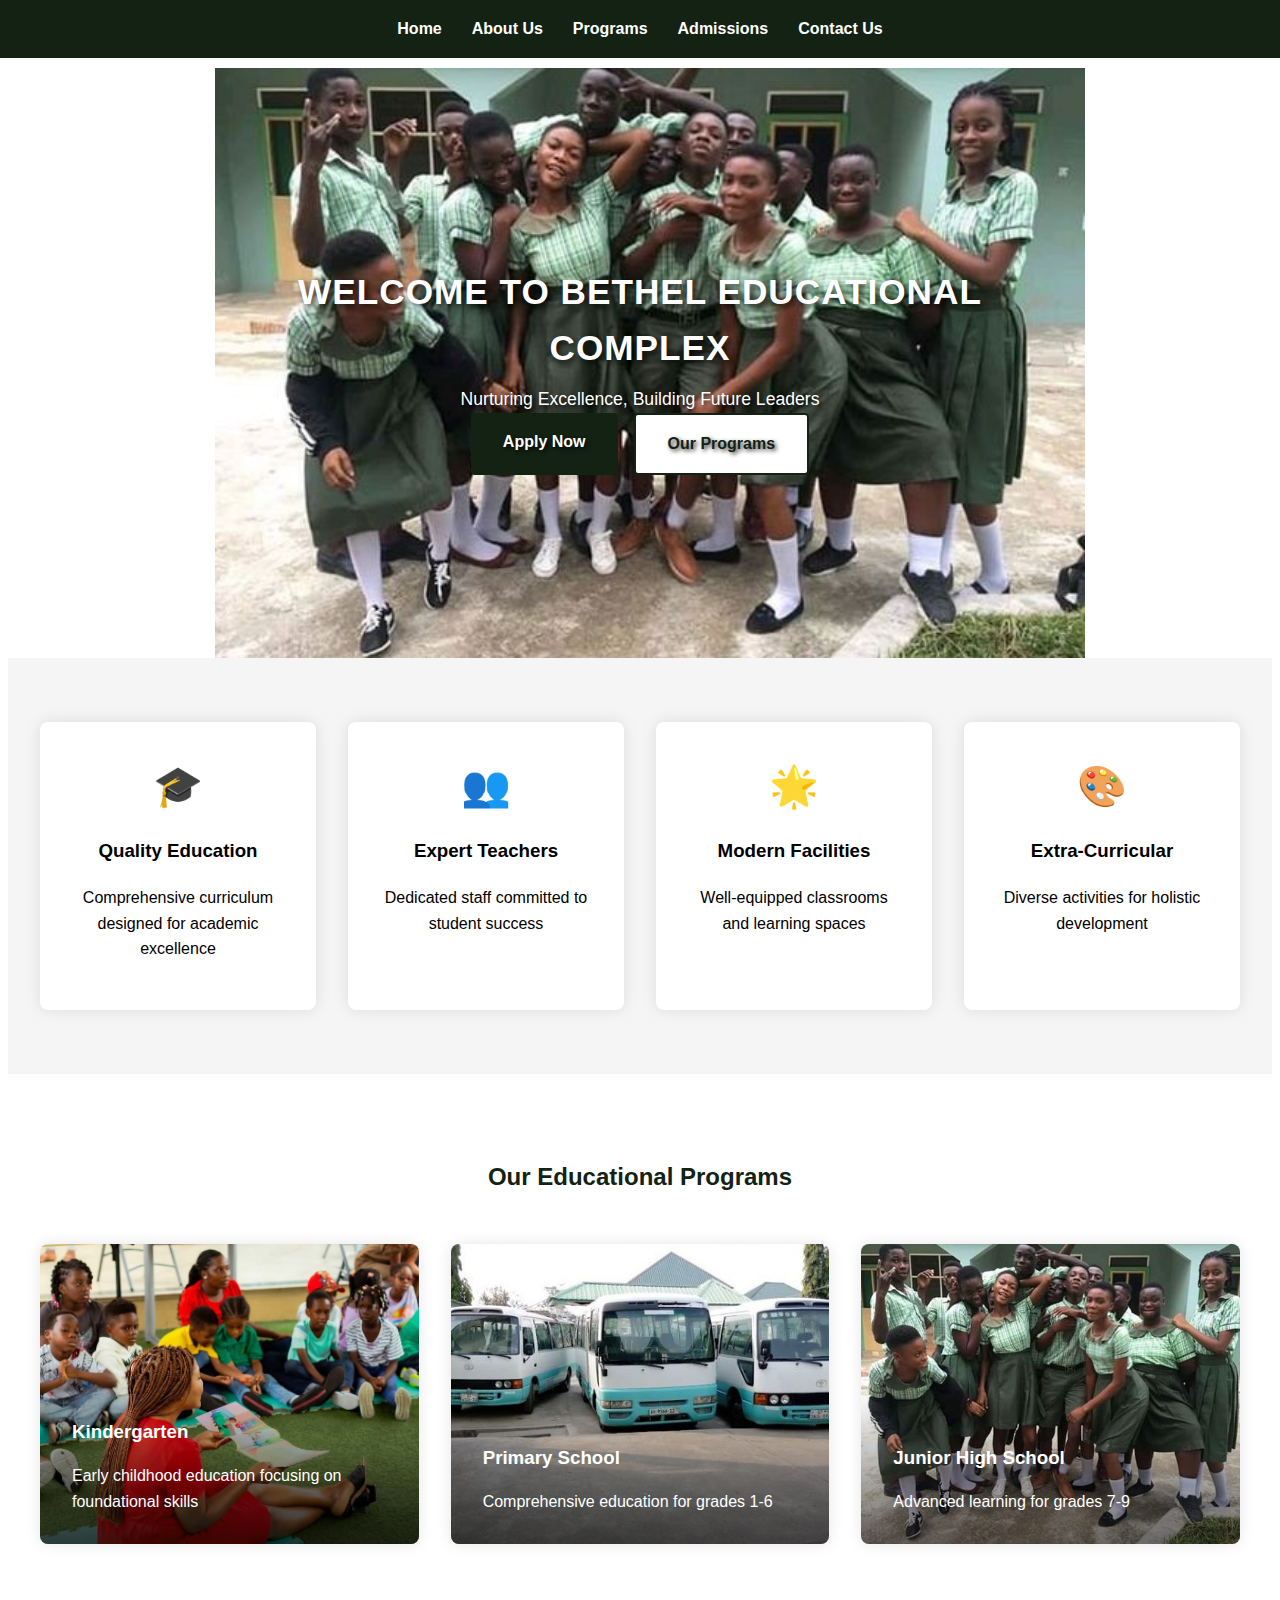
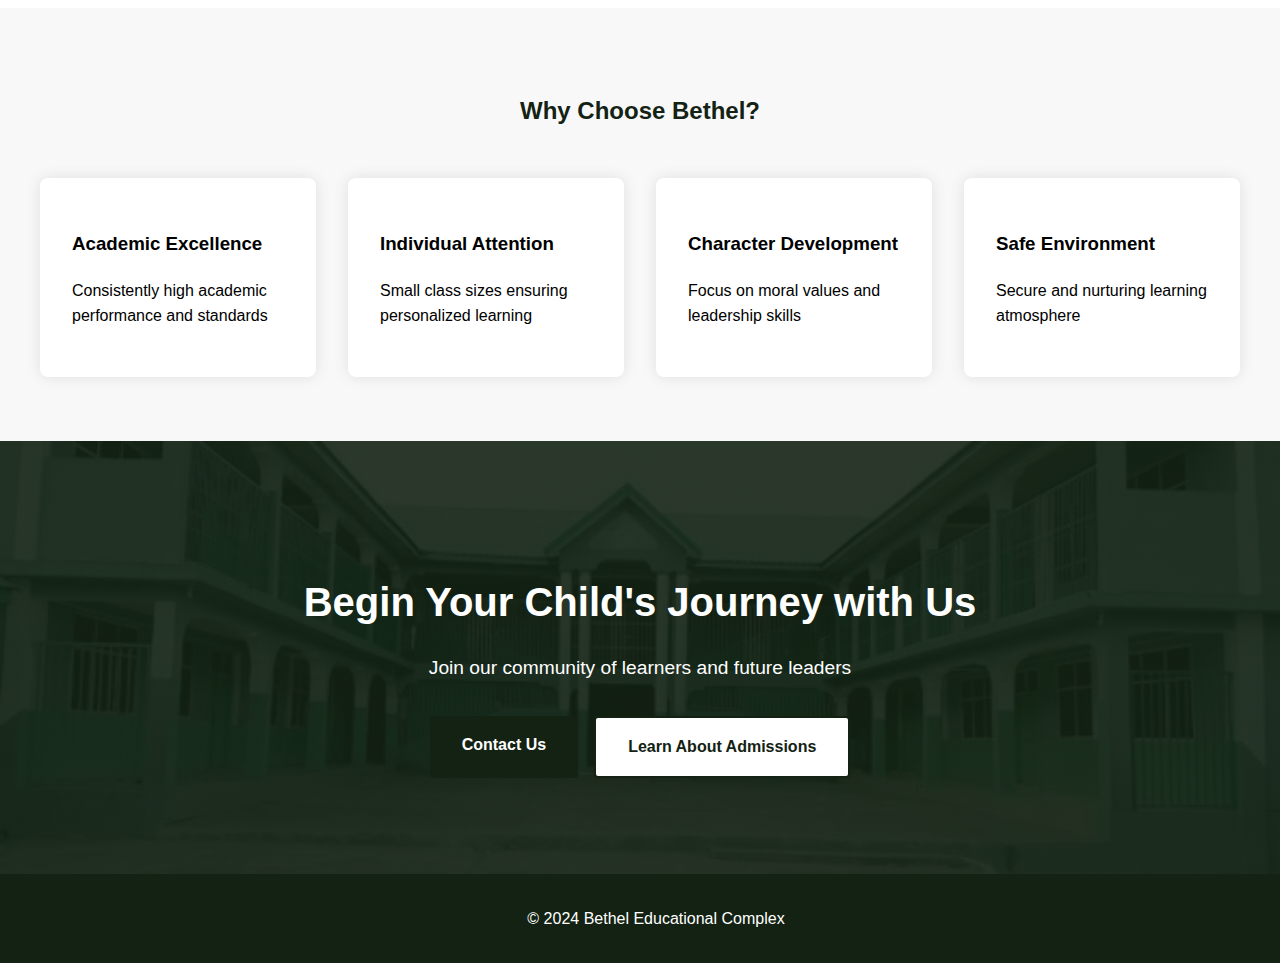
==== index.html @ d8d362c5 "Initial commit: Bethel Educational Complex website" ====
<!DOCTYPE html>
<html lang="en">
<head>
    <meta charset="UTF-8">
    <meta name="viewport" content="width=device-width, initial-scale=1.0">
    <title>Bethel Educational Complex</title>
    <link rel="stylesheet" href="styles.css">
</head>
<body>
    <header>
        <nav>
            <ul>
                <li><a href="index.html">Home</a></li>
                <li><a href="about.html">About Us</a></li>
                <li><a href="programs.html">Programs</a></li>
                <li><a href="admissions.html">Admissions</a></li>
                <li><a href="contact.html">Contact Us</a></li>
            </ul>
        </nav>
    </header>

    <main>
        <div class="hero">
            <div class="slider">
                <img src="assets/img/1.jpg" alt="Bethel Educational Complex" class="slide">
                <img src="assets/img/6.png" alt="Bethel Educational Complex" class="slide">
                <img src="assets/img/7.png" alt="Bethel Educational Complex" class="slide">
                <img src="assets/img/2.jpg" alt="Bethel Educational Complex" class="slide">
                <img src="assets/img/3.jpg" alt="Bethel Educational Complex" class="slide">
                <img src="assets/img/4.jpg" alt="Bethel Educational Complex" class="slide">
                <img src="assets/img/5.png" alt="Bethel Educational Complex" class="slide">
                <button class="prev-btn">❮</button>
                <button class="next-btn">❯</button>
            </div>
            <div class="hero-content">
                <h1>Welcome to Bethel Educational Complex</h1>
                <p>Nurturing Excellence, Building Future Leaders</p>
                <div class="hero-buttons">
                    <a href="admissions.html" class="cta-button primary">Apply Now</a>
                    <a href="programs.html" class="cta-button secondary">Our Programs</a>
                </div>
            </div>
        </div>

        <section class="features">
            <div class="features-grid">
                <div class="feature-card">
                    <div class="feature-icon">🎓</div>
                    <h3>Quality Education</h3>
                    <p>Comprehensive curriculum designed for academic excellence</p>
                </div>
                <div class="feature-card">
                    <div class="feature-icon">👥</div>
                    <h3>Expert Teachers</h3>
                    <p>Dedicated staff committed to student success</p>
                </div>
                <div class="feature-card">
                    <div class="feature-icon">🌟</div>
                    <h3>Modern Facilities</h3>
                    <p>Well-equipped classrooms and learning spaces</p>
                </div>
                <div class="feature-card">
                    <div class="feature-icon">🎨</div>
                    <h3>Extra-Curricular</h3>
                    <p>Diverse activities for holistic development</p>
                </div>
            </div>
        </section>

        <section class="programs-preview">
            <h2>Our Educational Programs</h2>
            <div class="programs-preview-grid">
                <div class="preview-card kindergarten">
                    <div class="preview-content">
                        <h3>Kindergarten</h3>
                        <p>Early childhood education focusing on foundational skills</p>
                        <a href="programs.html#kindergarten" class="learn-more">Learn More →</a>
                    </div>
                </div>
                <div class="preview-card primary">
                    <div class="preview-content">
                        <h3>Primary School</h3>
                        <p>Comprehensive education for grades 1-6</p>
                        <a href="programs.html#primary" class="learn-more">Learn More →</a>
                    </div>
                </div>
                <div class="preview-card jhs">
                    <div class="preview-content">
                        <h3>Junior High School</h3>
                        <p>Advanced learning for grades 7-9</p>
                        <a href="programs.html#jhs" class="learn-more">Learn More →</a>
                    </div>
                </div>
            </div>
        </section>

        <section class="why-choose-us">
            <div class="why-choose-content">
                <h2>Why Choose Bethel?</h2>
                <div class="reasons-grid">
                    <div class="reason-item">
                        <h3>Academic Excellence</h3>
                        <p>Consistently high academic performance and standards</p>
                    </div>
                    <div class="reason-item">
                        <h3>Individual Attention</h3>
                        <p>Small class sizes ensuring personalized learning</p>
                    </div>
                    <div class="reason-item">
                        <h3>Character Development</h3>
                        <p>Focus on moral values and leadership skills</p>
                    </div>
                    <div class="reason-item">
                        <h3>Safe Environment</h3>
                        <p>Secure and nurturing learning atmosphere</p>
                    </div>
                </div>
            </div>
        </section>

        <section class="cta-section">
            <div class="cta-content">
                <h2>Begin Your Child's Journey with Us</h2>
                <p>Join our community of learners and future leaders</p>
                <div class="cta-buttons">
                    <a href="contact.html" class="cta-button primary">Contact Us</a>
                    <a href="admissions.html" class="cta-button secondary">Learn About Admissions</a>
                </div>
            </div>
        </section>
    </main>

    <footer>
        <p>&copy; 2024 Bethel Educational Complex</p>
    </footer>
    <script src="script.js"></script>
</body>
</html>
---- styles.css ----
/* Global Styles */
body {
    font-family: Arial, sans-serif;
    margin: 0;
    padding: 0;
    line-height: 1.6;
}

/* Navigation */
nav {
    background-color: #132213;
    padding: 1rem;
}

nav ul {
    list-style-type: none;
    padding: 0;
    margin: 0;
    display: flex;
    justify-content: center;
}

nav ul li {
    margin: 0 15px;
}

nav ul li a {
    color: white;
    text-decoration: none;
    font-weight: bold;
}

nav ul li a:hover {
    color: #e0e0e0;
}

/* Homepage Styles */
.hero {
    position: relative;
    height: 100vh;
    min-height: 600px;
    background: #132213;
    overflow: hidden;
}

.slider {
    position: relative;
    width: 100%;
    height: 100%;
}

.slide {
    position: absolute;
    width: 100%;
    height: 100%;
    opacity: 0;
    transition: opacity 0.5s ease-in-out;
    object-fit: cover;
}

.slide.active {
    opacity: 1;
}

.prev-btn,
.next-btn {
    position: absolute;
    top: 50%;
    transform: translateY(-50%);
    background: rgba(255, 255, 255, 0.3);
    color: white;
    padding: 1rem;
    border: none;
    cursor: pointer;
    font-size: 1.5rem;
    z-index: 10;
    transition: background 0.3s;
}

.prev-btn:hover,
.next-btn:hover {
    background: rgba(255, 255, 255, 0.5);
}

.prev-btn {
    left: 20px;
}

.next-btn {
    right: 20px;
}

.hero-content {
    position: absolute;
    top: 50%;
    left: 50%;
    transform: translate(-50%, -50%);
    text-align: center;
    color: white;
    z-index: 2;
    width: 90%;
    max-width: 800px;
}

.hero-content h1 {
    font-size: 3rem;
    margin-bottom: 1rem;
    text-shadow: 2px 2px 4px rgba(0, 0, 0, 0.5);
}

.hero-content p {
    font-size: 1.2rem;
    margin-bottom: 2rem;
    text-shadow: 1px 1px 2px rgba(0, 0, 0, 0.5);
}

.hero-buttons {
    display: flex;
    gap: 1rem;
    justify-content: center;
}

.features {
    padding: 4rem 2rem;
    background: #f8f8f8;
}

.features-grid {
    max-width: 1200px;
    margin: 0 auto;
    display: grid;
    grid-template-columns: repeat(auto-fit, minmax(250px, 1fr));
    gap: 2rem;
}

.feature-card {
    background: white;
    padding: 2rem;
    border-radius: 8px;
    text-align: center;
    box-shadow: 0 0 15px rgba(0, 0, 0, 0.1);
    transition: transform 0.3s;
}

.feature-card:hover {
    transform: translateY(-5px);
}

.feature-icon {
    font-size: 2.5rem;
    margin-bottom: 1rem;
}

.programs-preview {
    padding: 4rem 2rem;
    max-width: 1200px;
    margin: 0 auto;
    background: white;
}

.programs-preview h2 {
    text-align: center;
    margin-bottom: 3rem;
    color: #132213;
}

.programs-preview-grid {
    display: grid;
    grid-template-columns: repeat(auto-fit, minmax(300px, 1fr));
    gap: 2rem;
}

.preview-card {
    height: 300px;
    border-radius: 8px;
    overflow: hidden;
    position: relative;
    box-shadow: 0 0 15px rgba(0, 0, 0, 0.1);
}

.preview-card.kindergarten {
    background: url('assets/img/6.png') center/cover;
}

.preview-card.primary {
    background: url('assets/img/2.jpg') center/cover;
}

.preview-card.jhs {
    background: url('assets/img/1.jpg') center/cover;
}

.preview-content {
    position: absolute;
    bottom: 0;
    left: 0;
    right: 0;
    padding: 2rem;
    background: linear-gradient(transparent, rgba(0, 0, 0, 0.8));
    color: white;
    transform: translateY(60px);
    transition: transform 0.3s;
}

.preview-card:hover .preview-content {
    transform: translateY(0);
}

.preview-content h3 {
    margin-bottom: 0.5rem;
}

.learn-more {
    color: white;
    text-decoration: none;
    display: inline-block;
    margin-top: 1rem;
    opacity: 0;
    transition: opacity 0.3s;
}

.preview-card:hover .learn-more {
    opacity: 1;
}

.why-choose-us {
    padding: 4rem 2rem;
    background: #f8f8f8;
}

.why-choose-content {
    max-width: 1200px;
    margin: 0 auto;
}

.why-choose-content h2 {
    text-align: center;
    margin-bottom: 3rem;
    color: #132213;
}

.reasons-grid {
    display: grid;
    grid-template-columns: repeat(auto-fit, minmax(250px, 1fr));
    gap: 2rem;
}

.reason-item {
    background: white;
    padding: 2rem;
    border-radius: 8px;
    box-shadow: 0 0 15px rgba(0, 0, 0, 0.1);
    transition: transform 0.3s;
}

.reason-item:hover {
    transform: translateY(-5px);
}

.cta-section {
    padding: 6rem 2rem;
    text-align: center;
    background: linear-gradient(rgba(19, 34, 19, 0.9), rgba(19, 34, 19, 0.9)), url('assets/img/3.jpg') center/cover;
    color: white;
}

.cta-content {
    max-width: 800px;
    margin: 0 auto;
}

.cta-content h2 {
    font-size: 2.5rem;
    margin-bottom: 1rem;
}

.cta-content p {
    margin-bottom: 2rem;
    font-size: 1.2rem;
}

.cta-buttons {
    display: flex;
    gap: 1rem;
    justify-content: center;
}

.cta-button {
    padding: 1rem 2rem;
    border-radius: 4px;
    text-decoration: none;
    font-weight: bold;
    transition: transform 0.3s;
}

.cta-button.primary {
    background: white;
    color: #132213;
}

.cta-button.secondary {
    background: transparent;
    color: white;
    border: 2px solid white;
}

.cta-button:hover {
    transform: translateY(-3px);
}

/* Hero Section with Slider */
.hero {
    position: relative;
    height: 400px;
    overflow: hidden;
    max-width: 1200px;
    margin: 0 auto;
}

.slider {
    position: relative;
    height: 100%;
    width: 100%;
    background: #ffffff;
}

.slide {
    position: absolute;
    top: 0;
    left: 0;
    width: 100%;
    height: 100%;
    opacity: 0;
    transition: opacity 0.5s ease-in-out;
    object-fit: contain;
    padding: 10px;
    background: #ffffff;
}

.slide.active {
    opacity: 1;
}

.slider-nav {
    position: absolute;
    top: 50%;
    width: 100%;
    display: flex;
    justify-content: space-between;
    padding: 0 20px;
    transform: translateY(-50%);
    z-index: 1;
}

.slider-nav button {
    background: rgba(0, 0, 0, 0.5);
    color: white;
    border: none;
    padding: 10px 20px;
    cursor: pointer;
    font-size: 24px;
    border-radius: 5px;
    transition: background-color 0.3s;
}

.slider-nav button:hover {
    background: rgba(0, 0, 0, 0.8);
}

.hero-content {
    position: absolute;
    top: 50%;
    left: 50%;
    transform: translate(-50%, -50%);
    text-align: center;
    color: white;
    text-shadow: 2px 2px 4px rgba(0, 0, 0, 0.8); /* Stronger text shadow */
    z-index: 1;
    width: 90%;
    max-width: 800px;
}

.hero-content h1 {
    font-size: 2.2rem;
    margin-bottom: 0.5rem;
    text-transform: uppercase;
    letter-spacing: 1px;
    font-weight: bold;
    text-shadow: 3px 3px 6px rgba(0, 0, 0, 0.8); /* Stronger shadow for heading */
}

.hero-content p {
    font-size: 1.1rem;
    margin: 0;
    font-weight: 500;
    text-shadow: 2px 2px 4px rgba(0, 0, 0, 0.8); /* Matching shadow for paragraph */
}

/* Features Section */
.features {
    padding: 4rem 2rem;
    background-color: #f5f5f5;
    max-width: 1200px;
    margin: 0 auto;
}

.feature-grid {
    display: grid;
    grid-template-columns: repeat(auto-fit, minmax(250px, 1fr));
    gap: 2rem;
    margin-top: 2rem;
}

.feature {
    text-align: center;
    padding: 1rem;
    background: white;
    border-radius: 8px;
    box-shadow: 0 2px 4px rgba(0, 0, 0, 0.1);
}

.feature img {
    width: 100%;
    height: 180px;
    object-fit: contain;
    border-radius: 8px;
    margin-bottom: 1rem;
    background: #f8f8f8;
    padding: 10px;
}

/* About Section */
.about-section {
    padding: 4rem 2rem;
}

.about-content {
    display: grid;
    grid-template-columns: 1fr 1fr;
    gap: 2rem;
    align-items: center;
}

.about-image {
    width: 100%;
    height: 400px;
    object-fit: cover;
    border-radius: 8px;
}

/* About Page Styles */
.about-page {
    max-width: 1200px;
    margin: 0 auto;
    padding: 0 2rem;
}

.about-hero {
    position: relative;
    background-color: white;
    color: #132213;
    padding: 1rem 2rem;
    margin: 0 -2rem 3rem;
    text-align: center;
}

.about-hero-content h1 {
    font-size: 2.5rem;
    margin-bottom: 1rem;
    text-transform: uppercase;
    letter-spacing: 1px;
    color: #132213;
}

.about-hero-content p {
    color: #666;
}

.vision-mission {
    display: grid;
    grid-template-columns: 1fr 1fr;
    gap: 2rem;
    margin-bottom: 4rem;
}

.vision-box,
.mission-box {
    padding: 2rem;
    background: white;
    border-radius: 8px;
    box-shadow: 0 0 15px rgba(0, 0, 0, 0.1);
    transition: transform 0.3s ease;
}

.vision-box:hover,
.mission-box:hover {
    transform: translateY(-5px);
}

.history-section {
    display: grid;
    grid-template-columns: 1fr 1fr;
    gap: 3rem;
    align-items: center;
    margin-bottom: 4rem;
}

.history-image img {
    width: 100%;
    height: 400px;
    object-fit: cover;
    border-radius: 8px;
    box-shadow: 0 0 15px rgba(0, 0, 0, 0.1);
}

.values-section {
    margin-bottom: 4rem;
}

.values-grid {
    display: grid;
    grid-template-columns: repeat(auto-fit, minmax(250px, 1fr));
    gap: 2rem;
    margin-top: 2rem;
}

.value-item {
    padding: 2rem;
    background: white;
    border-radius: 8px;
    box-shadow: 0 0 15px rgba(0, 0, 0, 0.1);
    text-align: center;
    transition: transform 0.3s ease;
}

.value-item:hover {
    transform: translateY(-5px);
}

.facilities-section {
    margin-bottom: 4rem;
}

.facilities-grid {
    display: grid;
    grid-template-columns: repeat(auto-fit, minmax(300px, 1fr));
    gap: 2rem;
    margin-top: 2rem;
}

.facility-item {
    background: white;
    border-radius: 8px;
    overflow: hidden;
    box-shadow: 0 0 15px rgba(0, 0, 0, 0.1);
    transition: transform 0.3s ease;
}

.facility-item:hover {
    transform: translateY(-5px);
}

.facility-item img {
    width: 100%;
    height: 200px;
    object-fit: cover;
}

.facility-item h3,
.facility-item p {
    padding: 1rem;
    margin: 0;
}

.facility-item h3 {
    color: #132213;
}

/* Programs Page Styles */
.programs-page {
    max-width: 1200px;
    margin: 0 auto;
    padding: 0 2rem;
}

.programs-hero {
    position: relative;
    background-color: white;
    color: #132213;
    padding: 1rem 2rem;
    margin: 0 -2rem 3rem;
    text-align: center;
}

.programs-hero-content h1 {
    font-size: 2rem;
    margin-bottom: 1rem;
    text-transform: uppercase;
    letter-spacing: 1px;
    color: #132213;
}

.programs-hero-content p {
    color: #666;
    font-size: 1.1rem;
}

.programs-container {
    display: flex;
    flex-direction: column;
    gap: 3rem;
    margin-bottom: 4rem;
}

.program-card {
    display: grid;
    grid-template-columns: 1fr 2fr;
    gap: 2rem;
    background: white;
    border-radius: 12px;
    overflow: hidden;
    box-shadow: 0 0 20px rgba(0, 0, 0, 0.1);
    transition: transform 0.3s ease;
}

.program-card:hover {
    transform: translateY(-5px);
}

.program-image {
    height: 100%;
    min-height: 400px;
    overflow: hidden;
}

.program-image img {
    width: 100%;
    height: 100%;
    object-fit: cover;
}

.program-content {
    padding: 2rem;
}

.program-content h2 {
    color: #132213;
    margin-bottom: 1rem;
    font-size: 1.8rem;
}

.program-description {
    color: #666;
    margin-bottom: 1.5rem;
    line-height: 1.6;
}

.program-features {
    list-style: none;
    padding: 0;
    margin-bottom: 2rem;
}

.program-features li {
    padding: 0.5rem 0;
    padding-left: 1.5rem;
    position: relative;
}

.program-features li:before {
    content: "•";
    color: #132213;
    position: absolute;
    left: 0;
}

.program-details {
    display: grid;
    grid-template-columns: 1fr 1fr;
    gap: 1rem;
    background: #f8f8f8;
    padding: 1rem;
    border-radius: 8px;
    margin-top: 1rem;
}

.detail-item {
    display: flex;
    flex-direction: column;
}

.detail-label {
    font-size: 0.9rem;
    color: #666;
}

.detail-value {
    font-weight: bold;
    color: #132213;
}

.program-highlights {
    display: flex;
    flex-wrap: wrap;
    gap: 0.5rem;
    margin-top: 1.5rem;
}

.highlight-badge {
    background: #132213;
    color: white;
    padding: 0.5rem 1rem;
    border-radius: 20px;
    font-size: 0.9rem;
}

.programs-cta {
    text-align: center;
    padding: 4rem 2rem;
    background: #f8f8f8;
    border-radius: 12px;
    margin-bottom: 4rem;
}

.cta-buttons {
    display: flex;
    gap: 1rem;
    justify-content: center;
    margin-top: 2rem;
}

.cta-button {
    padding: 1rem 2rem;
    border-radius: 4px;
    text-decoration: none;
    font-weight: bold;
    transition: transform 0.3s;
}

.cta-button.primary {
    background: #132213;
    color: white;
}

.cta-button.secondary {
    background: white;
    color: #132213;
    border: 2px solid #132213;
}

.cta-button:hover {
    transform: translateY(-3px);
}

/* Responsive Design for Programs Page */
@media (max-width: 768px) {
    .program-card {
        grid-template-columns: 1fr;
    }

    .program-image {
        min-height: 250px;
    }

    .programs-hero-content h1 {
        font-size: 2rem;
    }

    .program-details {
        grid-template-columns: 1fr;
    }

    .cta-buttons {
        flex-direction: column;
    }
}

/* Responsive Design */
@media (max-width: 768px) {
    .about-content {
        grid-template-columns: 1fr;
    }
    
    .hero-content h1 {
        font-size: 2rem;
    }
    
    nav ul {
        flex-direction: column;
        text-align: center;
    }
    
    nav ul li {
        margin: 5px 0;
    }
    
    .contact-container,
    .contact-info {
        grid-template-columns: 1fr;
    }
    
    .action-buttons {
        flex-direction: column;
    }
    
    .download-btn,
    .contact-btn {
        width: 100%;
        text-align: center;
    }
}

/* Responsive Design for Homepage */
@media (max-width: 768px) {
    .hero-content h1 {
        font-size: 2rem;
    }

    .hero-content p {
        font-size: 1rem;
    }

    .hero-buttons,
    .cta-buttons {
        flex-direction: column;
    }

    .preview-content {
        transform: translateY(0);
    }

    .learn-more {
        opacity: 1;
    }

    .cta-content h2 {
        font-size: 2rem;
    }
}

/* Contact Page Styles */
.contact-page {
    max-width: 1200px;
    margin: 0 auto;
    padding: 2rem;
}

.contact-header {
    text-align: center;
    margin-bottom: 3rem;
}

.contact-container {
    display: grid;
    grid-template-columns: 1fr 1fr;
    gap: 3rem;
    background: white;
    padding: 2rem;
    border-radius: 10px;
    box-shadow: 0 0 20px rgba(0, 0, 0, 0.1);
}

.contact-info {
    display: grid;
    grid-template-columns: 1fr 1fr;
    gap: 2rem;
}

.info-item {
    padding: 1.5rem;
    background: #f8f8f8;
    border-radius: 8px;
    transition: transform 0.3s;
}

.info-item:hover {
    transform: translateY(-5px);
}

.info-item h3 {
    color: #132213;
    margin-bottom: 1rem;
}

.contact-form {
    padding: 2rem;
    background: #f8f8f8;
    border-radius: 8px;
}

.form-group {
    margin-bottom: 1.5rem;
}

.form-group input,
.form-group textarea {
    width: 100%;
    padding: 0.8rem;
    border: 1px solid #ddd;
    border-radius: 4px;
    font-size: 1rem;
}

.submit-btn {
    background: #132213;
    color: white;
    padding: 1rem 2rem;
    border: none;
    border-radius: 4px;
    cursor: pointer;
    width: 100%;
    font-size: 1.1rem;
    transition: background-color 0.3s;
}

.submit-btn:hover {
    background: #1f331f;
}

/* Admissions Page Styles */
.admissions-page {
    max-width: 1200px;
    margin: 0 auto;
    padding: 2rem;
}

.admissions-header {
    text-align: center;
    margin-bottom: 3rem;
}

.process-steps {
    display: grid;
    grid-template-columns: repeat(auto-fit, minmax(250px, 1fr));
    gap: 2rem;
    margin: 2rem 0;
}

.step {
    background: white;
    padding: 2rem;
    border-radius: 8px;
    text-align: center;
    box-shadow: 0 0 15px rgba(0, 0, 0, 0.1);
    position: relative;
}

.step-number {
    width: 40px;
    height: 40px;
    background: #132213;
    color: white;
    border-radius: 50%;
    display: flex;
    align-items: center;
    justify-content: center;
    margin: 0 auto 1rem;
    font-weight: bold;
}

.requirements-grid {
    display: grid;
    grid-template-columns: repeat(auto-fit, minmax(300px, 1fr));
    gap: 2rem;
    margin: 2rem 0;
}

.requirement-item {
    background: white;
    padding: 2rem;
    border-radius: 8px;
    box-shadow: 0 0 15px rgba(0, 0, 0, 0.1);
}

.requirement-item ul {
    list-style-type: none;
    padding: 0;
}

.requirement-item ul li {
    padding: 0.5rem 0;
    border-bottom: 1px solid #eee;
}

.apply-section {
    text-align: center;
    margin-top: 3rem;
    padding: 3rem;
    background: #f8f8f8;
    border-radius: 8px;
}

.action-buttons {
    display: flex;
    gap: 1rem;
    justify-content: center;
    margin-top: 2rem;
}

.download-btn,
.contact-btn {
    padding: 1rem 2rem;
    border-radius: 4px;
    text-decoration: none;
    font-weight: bold;
    transition: transform 0.3s;
}

.download-btn {
    background: #132213;
    color: white;
}

.contact-btn {
    background: white;
    color: #132213;
    border: 2px solid #132213;
}

.download-btn:hover,
.contact-btn:hover {
    transform: translateY(-3px);
}

/* Footer */
footer {
    background-color: #132213;
    color: white;
    text-align: center;
    padding: 1rem;
    position: relative;
    bottom: 0;
    width: 100%;
}

/* About Page Styles */
.about-hero {
    position: relative;
    background-color: white;
    color: #132213;
    padding: 1rem 2rem;
    margin: 0 -2rem 3rem;
    text-align: center;
}

/* Admissions Page Styles */
.admissions-hero {
    position: relative;
    background-color: white;
    color: #132213;
    padding: 1rem 2rem;
    margin: 0 -2rem 3rem;
    text-align: center;
}
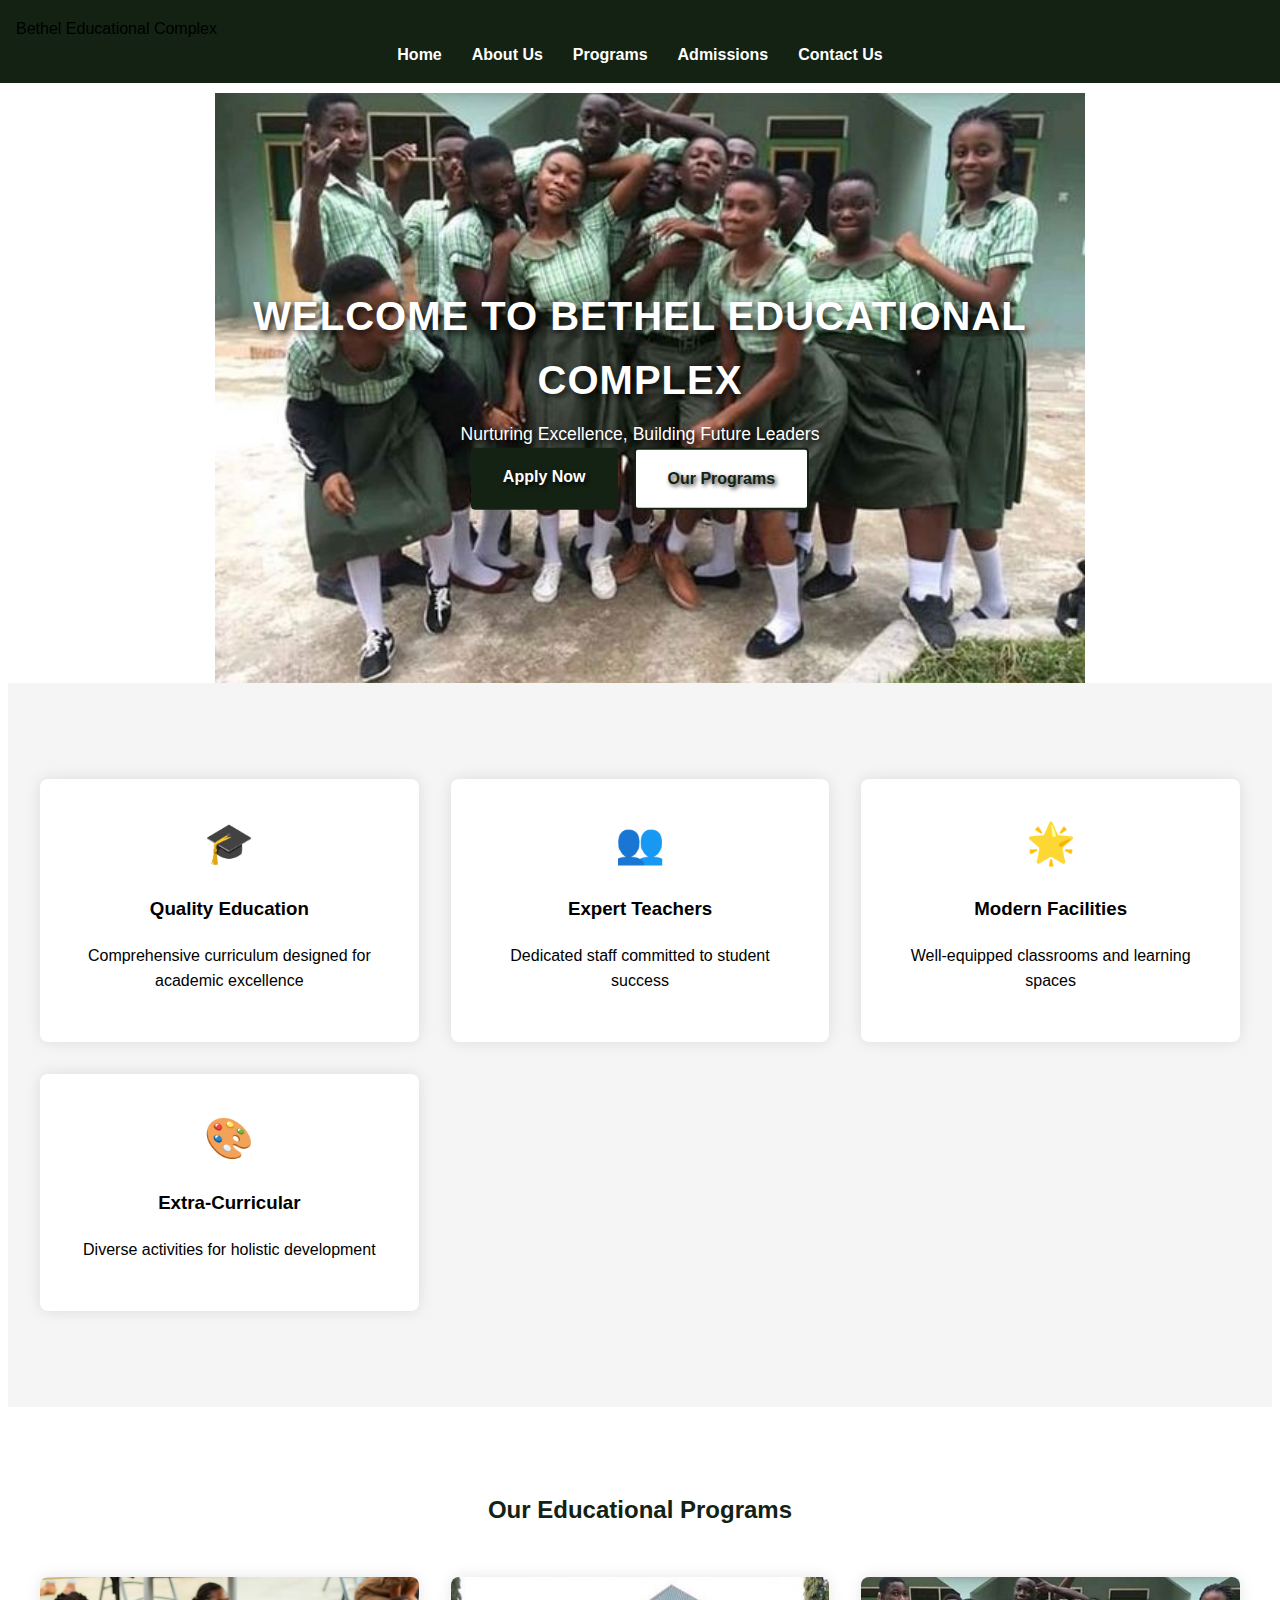
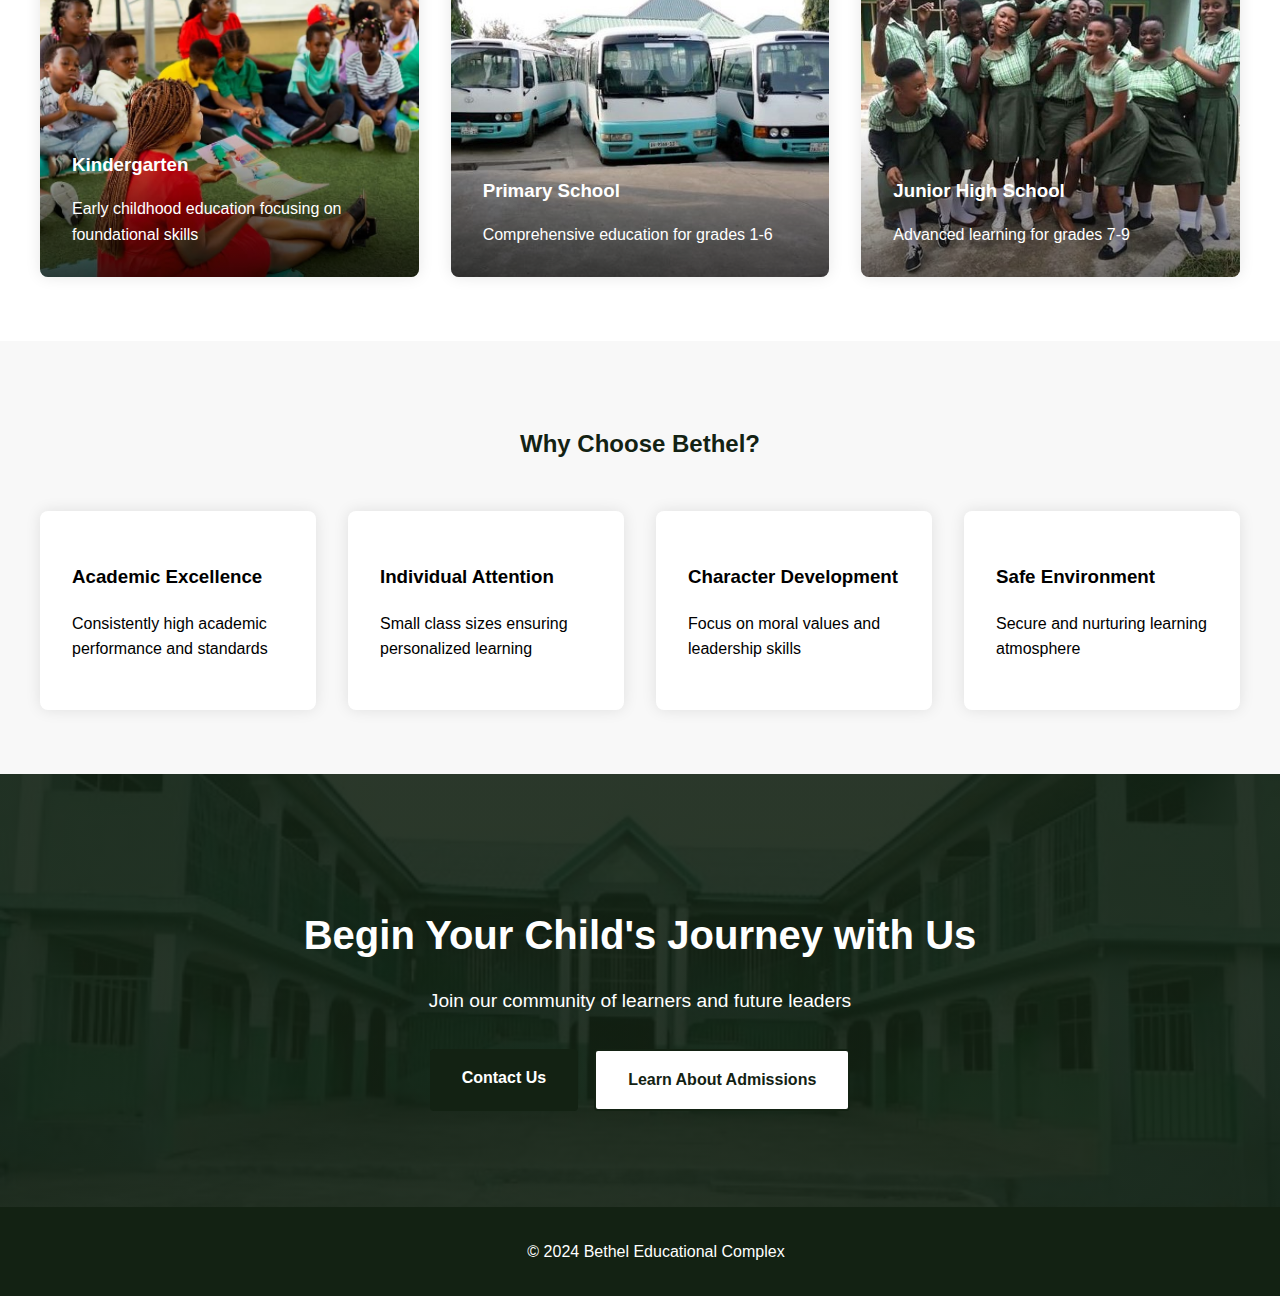
==== commit fa66528e: "Add responsive design for mobile, tablet, and desktop screens" ====
--- a/index.html
+++ b/index.html
@@ -8,14 +8,22 @@
 </head>
 <body>
     <header>
-        <nav>
-            <ul>
-                <li><a href="index.html">Home</a></li>
-                <li><a href="about.html">About Us</a></li>
-                <li><a href="programs.html">Programs</a></li>
-                <li><a href="admissions.html">Admissions</a></li>
-                <li><a href="contact.html">Contact Us</a></li>
-            </ul>
+        <nav class="navbar">
+            <div class="logo">Bethel Educational Complex</div>
+            <button class="mobile-menu-btn" aria-label="Toggle menu">
+                <span></span>
+                <span></span>
+                <span></span>
+            </button>
+            <div class="nav-links">
+                <ul>
+                    <li><a href="index.html">Home</a></li>
+                    <li><a href="about.html">About Us</a></li>
+                    <li><a href="programs.html">Programs</a></li>
+                    <li><a href="admissions.html">Admissions</a></li>
+                    <li><a href="contact.html">Contact Us</a></li>
+                </ul>
+            </div>
         </nav>
     </header>
 
--- a/styles.css
+++ b/styles.css
@@ -1051,4 +1051,175 @@
     padding: 1rem 2rem;
     margin: 0 -2rem 3rem;
     text-align: center;
+}
+
+/* Responsive Design */
+/* Mobile Devices (up to 767px) */
+@media screen and (max-width: 767px) {
+    .nav-links {
+        display: none;
+        position: fixed;
+        top: 60px;
+        left: 0;
+        width: 100%;
+        background: white;
+        padding: 1rem;
+        box-shadow: 0 2px 5px rgba(0,0,0,0.1);
+        z-index: 1000;
+    }
+
+    .nav-links.active {
+        display: flex;
+        flex-direction: column;
+    }
+
+    .nav-links a {
+        padding: 0.5rem 0;
+        width: 100%;
+        text-align: center;
+    }
+
+    .hero-content h1 {
+        font-size: 1.8rem;
+    }
+
+    .hero-content p {
+        font-size: 1rem;
+    }
+
+    .features-grid,
+    .programs-grid,
+    .why-choose-grid {
+        grid-template-columns: 1fr;
+        gap: 1rem;
+        padding: 1rem;
+    }
+
+    .contact-container {
+        grid-template-columns: 1fr;
+        padding: 1rem;
+    }
+
+    .process-steps {
+        grid-template-columns: 1fr;
+        gap: 1.5rem;
+    }
+
+    .vision-mission {
+        grid-template-columns: 1fr;
+        gap: 2rem;
+    }
+
+    .footer-content {
+        flex-direction: column;
+        text-align: center;
+        gap: 1rem;
+    }
+
+    .social-links {
+        justify-content: center;
+    }
+}
+
+/* Tablet Devices (768px to 1023px) */
+@media screen and (min-width: 768px) and (max-width: 1023px) {
+    .features-grid,
+    .programs-grid,
+    .why-choose-grid {
+        grid-template-columns: repeat(2, 1fr);
+        gap: 1.5rem;
+        padding: 1.5rem;
+    }
+
+    .hero-content h1 {
+        font-size: 2rem;
+    }
+
+    .process-steps {
+        grid-template-columns: repeat(2, 1fr);
+        gap: 2rem;
+    }
+
+    .vision-mission {
+        grid-template-columns: repeat(2, 1fr);
+        gap: 2rem;
+    }
+}
+
+/* Desktop Devices (1024px and above) */
+@media screen and (min-width: 1024px) {
+    .container {
+        max-width: 1200px;
+        margin: 0 auto;
+        padding: 0 2rem;
+    }
+
+    .features-grid,
+    .programs-grid,
+    .why-choose-grid {
+        grid-template-columns: repeat(3, 1fr);
+        gap: 2rem;
+        padding: 2rem 0;
+    }
+
+    .hero-content h1 {
+        font-size: 2.5rem;
+    }
+
+    .process-steps {
+        grid-template-columns: repeat(3, 1fr);
+        gap: 2.5rem;
+    }
+}
+
+/* Large Desktop Screens (1440px and above) */
+@media screen and (min-width: 1440px) {
+    .container {
+        max-width: 1400px;
+    }
+
+    .hero-content h1 {
+        font-size: 3rem;
+    }
+
+    .features-grid,
+    .programs-grid,
+    .why-choose-grid {
+        gap: 3rem;
+    }
+}
+
+.mobile-menu-btn {
+    display: none;
+    background: none;
+    border: none;
+    cursor: pointer;
+    padding: 0.5rem;
+}
+
+.mobile-menu-btn span {
+    display: block;
+    width: 25px;
+    height: 3px;
+    background-color: #132213;
+    margin: 5px 0;
+    transition: all 0.3s ease;
+}
+
+@media screen and (max-width: 767px) {
+    .mobile-menu-btn {
+        display: block;
+    }
+
+    .mobile-menu-btn.active span:nth-child(1) {
+        transform: rotate(45deg) translate(5px, 5px);
+    }
+
+    .mobile-menu-btn.active span:nth-child(2) {
+        opacity: 0;
+    }
+
+    .mobile-menu-btn.active span:nth-child(3) {
+        transform: rotate(-45deg) translate(7px, -6px);
+    }
 }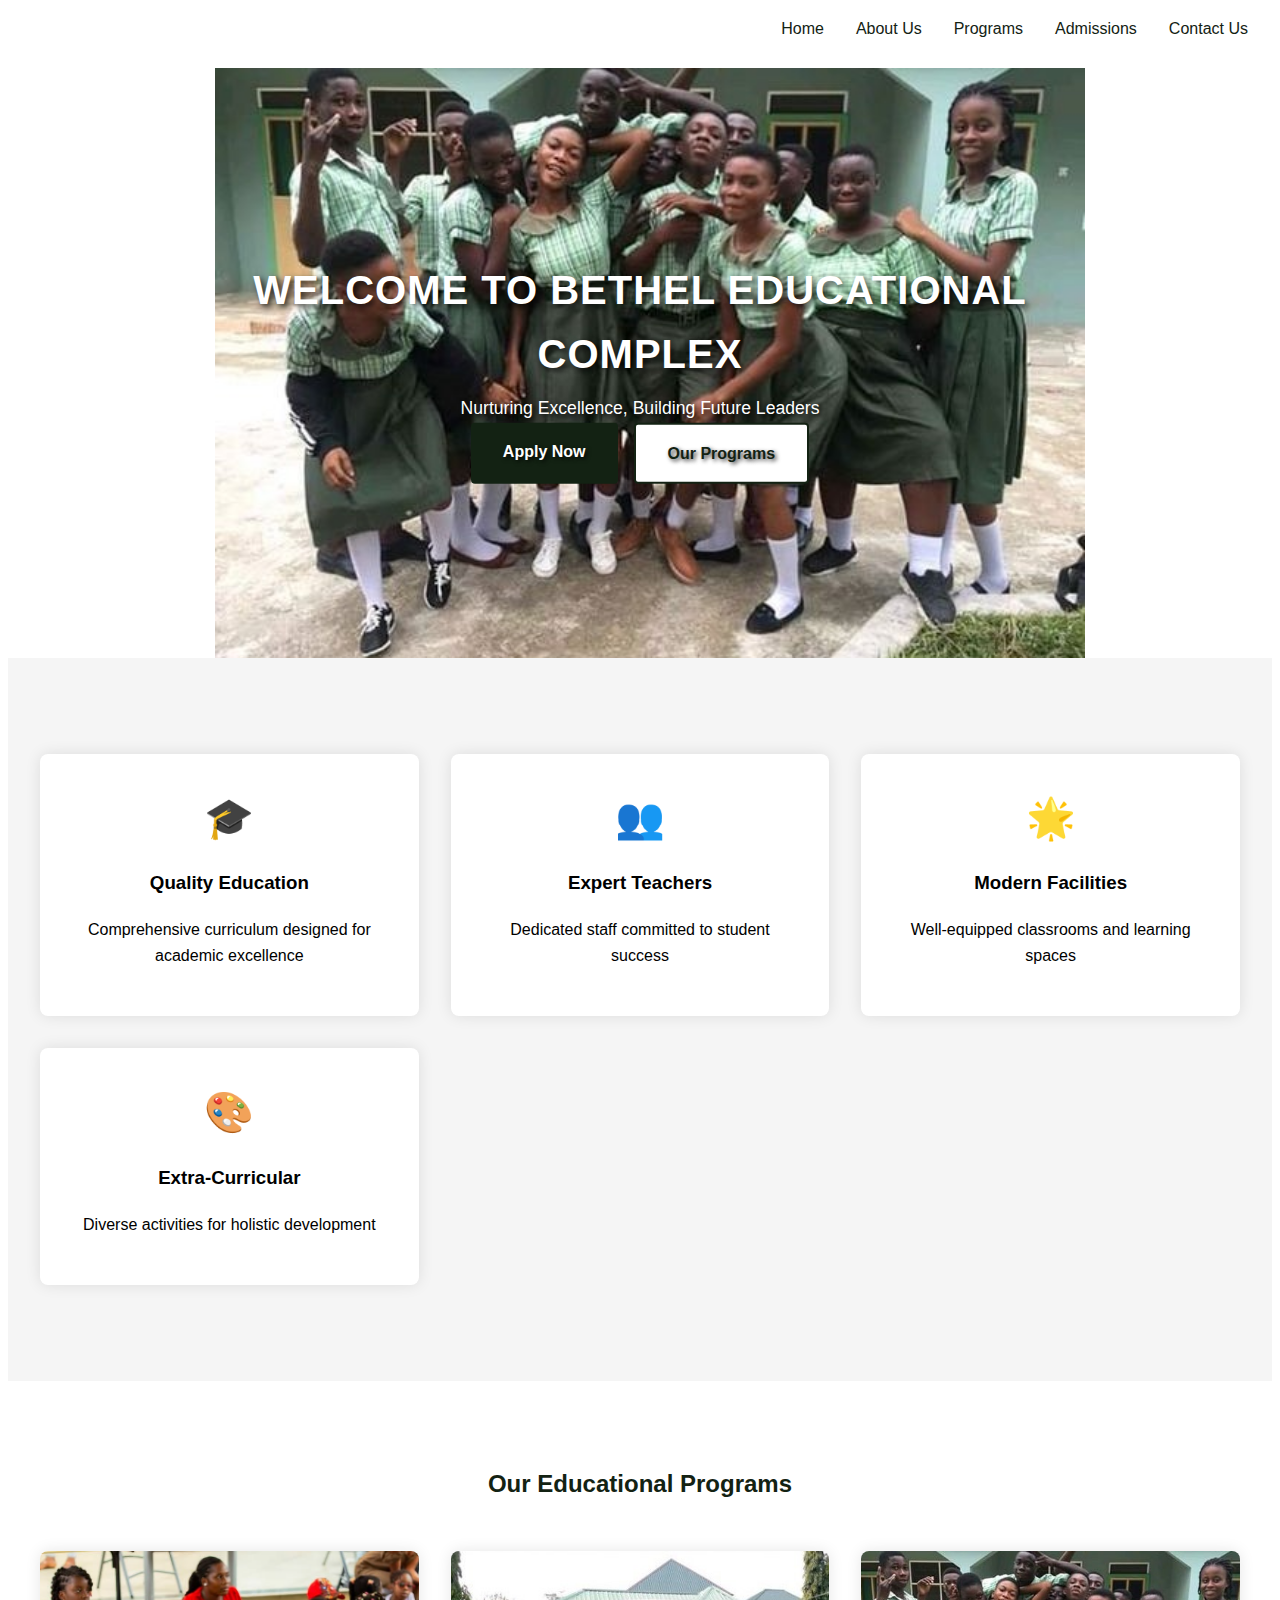
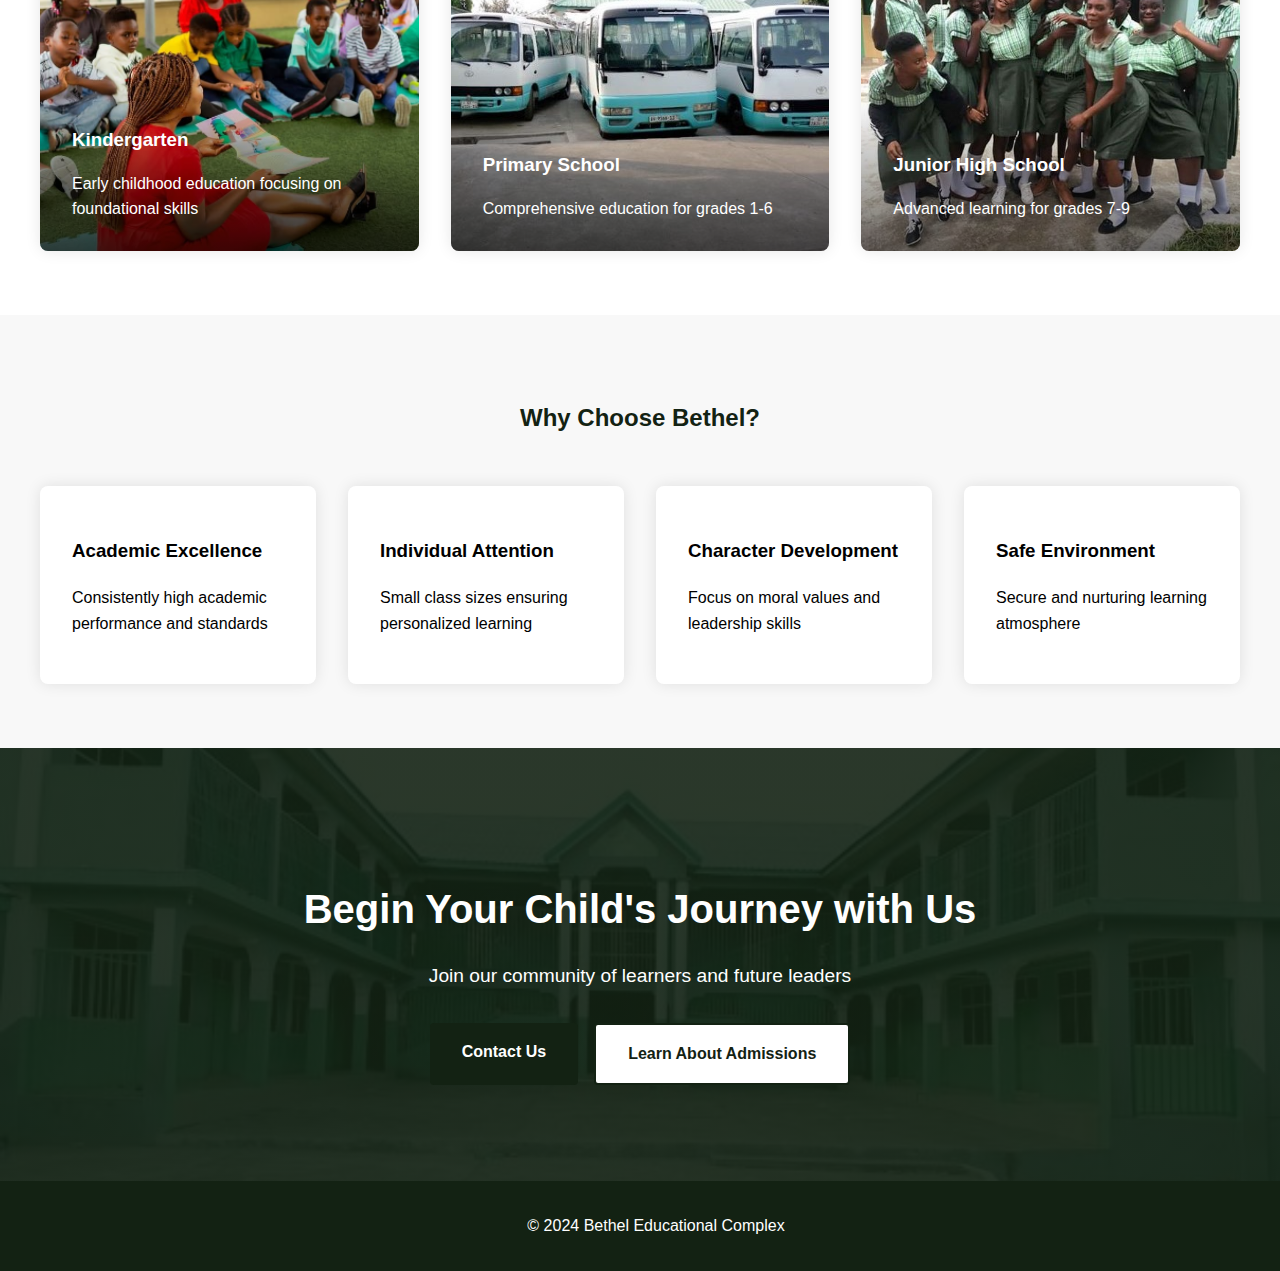
==== commit 5675f92b: "Fix mobile menu and remove logo" ====
--- a/index.html
+++ b/index.html
@@ -9,21 +9,18 @@
 <body>
     <header>
         <nav class="navbar">
-            <div class="logo">Bethel Educational Complex</div>
             <button class="mobile-menu-btn" aria-label="Toggle menu">
                 <span></span>
                 <span></span>
                 <span></span>
             </button>
-            <div class="nav-links">
-                <ul>
-                    <li><a href="index.html">Home</a></li>
-                    <li><a href="about.html">About Us</a></li>
-                    <li><a href="programs.html">Programs</a></li>
-                    <li><a href="admissions.html">Admissions</a></li>
-                    <li><a href="contact.html">Contact Us</a></li>
-                </ul>
-            </div>
+            <ul class="nav-links">
+                <li><a href="index.html">Home</a></li>
+                <li><a href="about.html">About Us</a></li>
+                <li><a href="programs.html">Programs</a></li>
+                <li><a href="admissions.html">Admissions</a></li>
+                <li><a href="contact.html">Contact Us</a></li>
+            </ul>
         </nav>
     </header>
 
--- a/styles.css
+++ b/styles.css
@@ -7,31 +7,91 @@
 }
 
 /* Navigation */
-nav {
+.navbar {
+    background: white;
+    padding: 1rem 2rem;
+    position: relative;
+    display: flex;
+    justify-content: flex-end;
+    align-items: center;
+}
+
+.nav-links {
+    display: flex;
+    gap: 2rem;
+    list-style: none;
+    margin: 0;
+    padding: 0;
+}
+
+.nav-links a {
+    color: #132213;
+    text-decoration: none;
+    font-weight: 500;
+    transition: color 0.3s ease;
+}
+
+.nav-links a:hover {
+    color: #2a4726;
+}
+
+.mobile-menu-btn {
+    display: none;
+    background: none;
+    border: none;
+    cursor: pointer;
+    padding: 0.5rem;
+    z-index: 1000;
+}
+
+.mobile-menu-btn span {
+    display: block;
+    width: 25px;
+    height: 3px;
     background-color: #132213;
-    padding: 1rem;
-}
-
-nav ul {
-    list-style-type: none;
-    padding: 0;
-    margin: 0;
-    display: flex;
-    justify-content: center;
-}
-
-nav ul li {
-    margin: 0 15px;
-}
-
-nav ul li a {
-    color: white;
-    text-decoration: none;
-    font-weight: bold;
-}
-
-nav ul li a:hover {
-    color: #e0e0e0;
+    margin: 5px 0;
+    transition: all 0.3s ease;
+}
+
+@media screen and (max-width: 767px) {
+    .navbar {
+        justify-content: flex-end;
+    }
+
+    .mobile-menu-btn {
+        display: block;
+    }
+
+    .nav-links {
+        display: none;
+        position: fixed;
+        top: 0;
+        left: 0;
+        right: 0;
+        bottom: 0;
+        background: white;
+        flex-direction: column;
+        justify-content: center;
+        align-items: center;
+        gap: 2rem;
+        z-index: 999;
+    }
+
+    .nav-links.active {
+        display: flex;
+    }
+
+    .mobile-menu-btn.active span:nth-child(1) {
+        transform: rotate(45deg) translate(5px, 5px);
+    }
+
+    .mobile-menu-btn.active span:nth-child(2) {
+        opacity: 0;
+    }
+
+    .mobile-menu-btn.active span:nth-child(3) {
+        transform: rotate(-45deg) translate(7px, -6px);
+    }
 }
 
 /* Homepage Styles */
